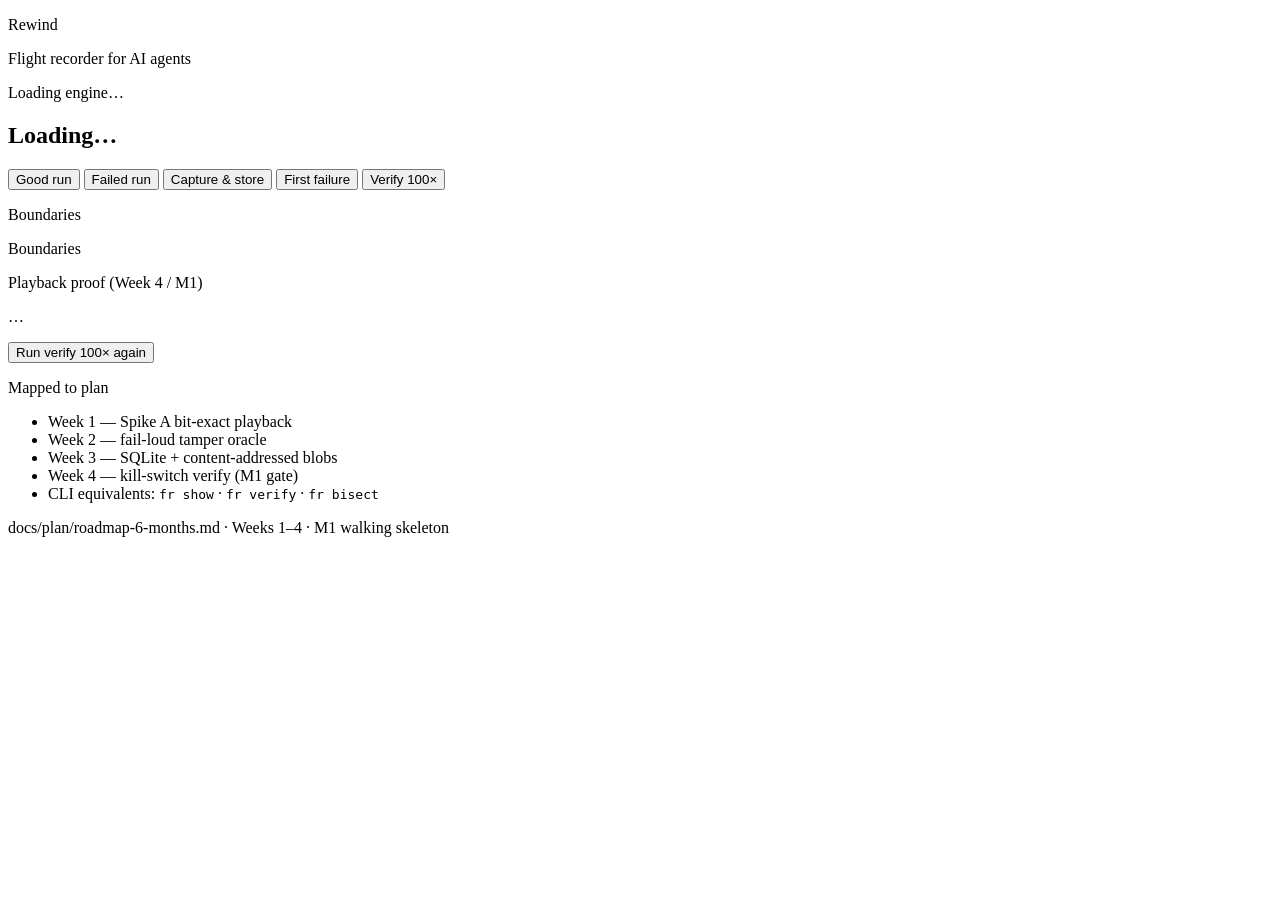
==== demos/week2_mam/static/index.html @ 28beea71 "feat(demo): extend mam UI for Weeks 1-4 M1 evidence Dark-blue console maps roadmap Weeks 1-4 (bit-ex" ====
<!DOCTYPE html>
<html lang="en">
  <head>
    <meta charset="utf-8" />
    <meta name="viewport" content="width=device-width, initial-scale=1" />
    <title>Rewind — Weeks 1–4 Demo</title>
    <link rel="preconnect" href="https://fonts.googleapis.com" />
    <link rel="preconnect" href="https://fonts.gstatic.com" crossorigin />
    <link
      href="https://fonts.googleapis.com/css2?family=IBM+Plex+Mono:wght@400;500;600&family=IBM+Plex+Sans:wght@400;500;600;700&display=swap"
      rel="stylesheet"
    />
    <link rel="stylesheet" href="/styles.css" />
  </head>
  <body>
    <div class="grid-bg" aria-hidden="true"></div>

    <header class="topbar">
      <div class="brand-block">
        <p class="brand">Rewind</p>
        <p class="product">Flight recorder for AI agents</p>
      </div>
      <p class="law" id="story-law">Loading engine…</p>
    </header>

    <main>
      <section class="intro">
        <h1 id="story-title">Loading…</h1>
        <p id="story-task"></p>
        <p class="fail-line" id="story-failure"></p>
      </section>

      <section class="milestones" id="milestones" aria-label="Weeks 1 to 4"></section>

      <nav class="tabs" role="tablist" aria-label="Demo views">
        <button class="tab is-on" data-act="good" type="button">Good run</button>
        <button class="tab" data-act="failed" type="button">Failed run</button>
        <button class="tab" data-act="store" type="button">Capture &amp; store</button>
        <button class="tab" data-act="bisect" type="button">First failure</button>
        <button class="tab" data-act="proof" type="button">Verify 100×</button>
      </nav>

      <section class="stage" id="panel-good" data-panel="good">
        <div class="split">
          <aside>
            <p class="aside-label">Boundaries</p>
            <ol class="timeline" id="timeline-good"></ol>
          </aside>
          <article class="inspect" id="inspect-good"></article>
        </div>
      </section>

      <section class="stage is-off" id="panel-failed" data-panel="failed">
        <div class="split">
          <aside>
            <p class="aside-label">Boundaries</p>
            <ol class="timeline" id="timeline-failed"></ol>
          </aside>
          <article class="inspect" id="inspect-failed"></article>
        </div>
      </section>

      <section class="stage is-off" id="panel-store" data-panel="store">
        <div class="store-grid" id="store-grid"></div>
      </section>

      <section class="stage is-off" id="panel-bisect" data-panel="bisect">
        <div class="bisect-head" id="bisect-banner"></div>
        <div class="diff" id="bisect-diff"></div>
      </section>

      <section class="stage is-off" id="panel-proof" data-panel="proof">
        <div class="proof-grid">
          <article>
            <p class="aside-label">Playback proof (Week 4 / M1)</p>
            <p class="metric" id="proof-metric">…</p>
            <p class="muted" id="proof-detail"></p>
            <p class="muted" id="proof-tamper"></p>
            <button type="button" id="btn-verify">Run verify 100× again</button>
          </article>
          <article>
            <p class="aside-label">Mapped to plan</p>
            <ul class="plain-list">
              <li>Week 1 — Spike A bit-exact playback</li>
              <li>Week 2 — fail-loud tamper oracle</li>
              <li>Week 3 — SQLite + content-addressed blobs</li>
              <li>Week 4 — kill-switch verify (M1 gate)</li>
              <li>CLI equivalents: <code>fr show</code> · <code>fr verify</code> · <code>fr bisect</code></li>
            </ul>
          </article>
        </div>
      </section>
    </main>

    <footer>
      <span>docs/plan/roadmap-6-months.md · Weeks 1–4 · M1 walking skeleton</span>
      <span id="run-ids"></span>
    </footer>
    <script src="/app.js"></script>
  </body>
</html>
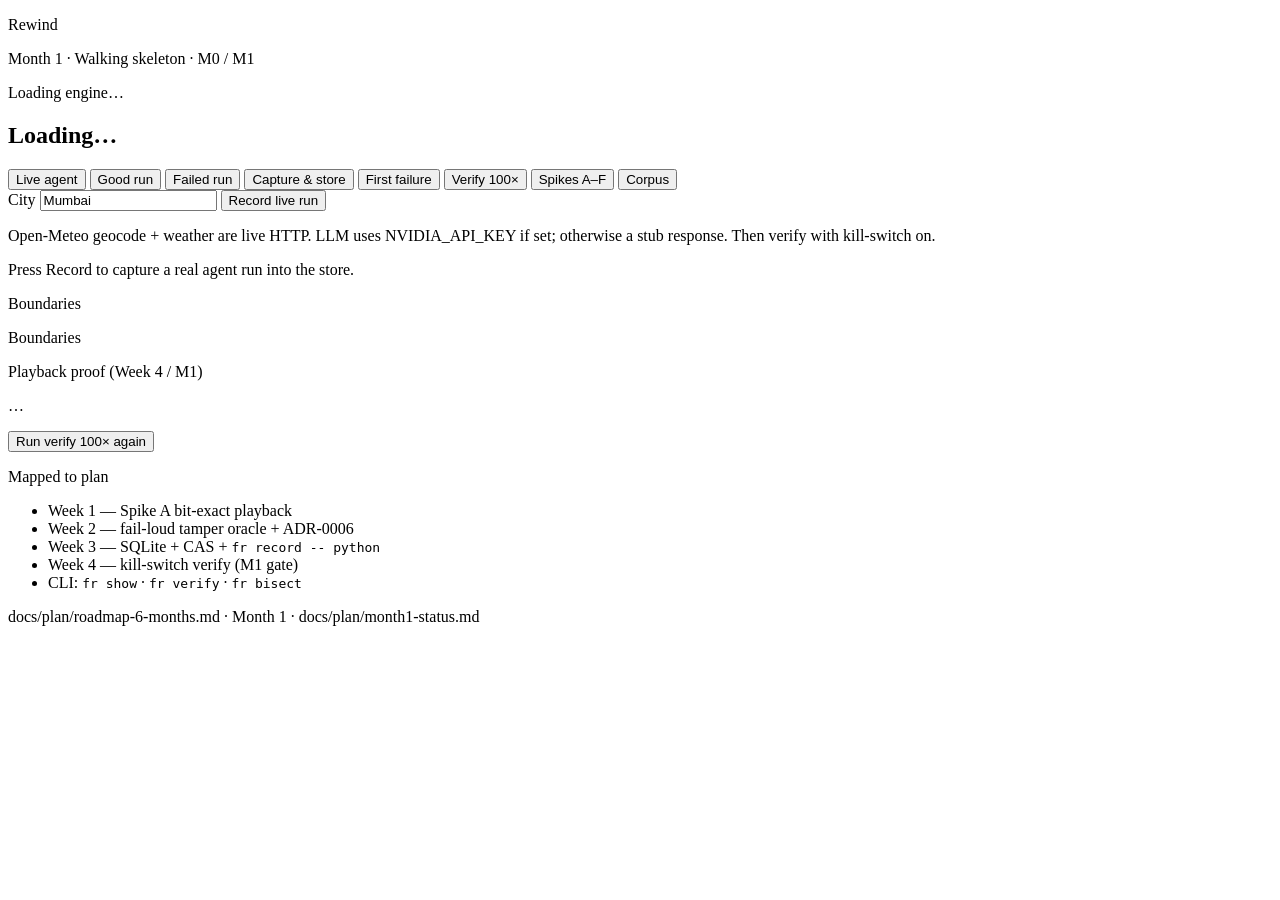
==== commit 55d3b25c: "feat(month1): complete M0/M1 gates with live mam console Ship fr record -- python, @fr.tool, spikes " ====
--- a/demos/week2_mam/static/index.html
+++ b/demos/week2_mam/static/index.html
@@ -3,7 +3,7 @@
   <head>
     <meta charset="utf-8" />
     <meta name="viewport" content="width=device-width, initial-scale=1" />
-    <title>Rewind — Weeks 1–4 Demo</title>
+    <title>Rewind — Month 1 Console</title>
     <link rel="preconnect" href="https://fonts.googleapis.com" />
     <link rel="preconnect" href="https://fonts.gstatic.com" crossorigin />
     <link
@@ -18,7 +18,7 @@
     <header class="topbar">
       <div class="brand-block">
         <p class="brand">Rewind</p>
-        <p class="product">Flight recorder for AI agents</p>
+        <p class="product">Month 1 · Walking skeleton · M0 / M1</p>
       </div>
       <p class="law" id="story-law">Loading engine…</p>
     </header>
@@ -30,17 +30,41 @@
         <p class="fail-line" id="story-failure"></p>
       </section>
 
+      <section class="gate-row" id="gates" aria-label="Month 1 gates"></section>
+
       <section class="milestones" id="milestones" aria-label="Weeks 1 to 4"></section>
 
       <nav class="tabs" role="tablist" aria-label="Demo views">
-        <button class="tab is-on" data-act="good" type="button">Good run</button>
+        <button class="tab is-on" data-act="live" type="button">Live agent</button>
+        <button class="tab" data-act="good" type="button">Good run</button>
         <button class="tab" data-act="failed" type="button">Failed run</button>
         <button class="tab" data-act="store" type="button">Capture &amp; store</button>
         <button class="tab" data-act="bisect" type="button">First failure</button>
         <button class="tab" data-act="proof" type="button">Verify 100×</button>
+        <button class="tab" data-act="spikes" type="button">Spikes A–F</button>
+        <button class="tab" data-act="corpus" type="button">Corpus</button>
       </nav>
 
-      <section class="stage" id="panel-good" data-panel="good">
+      <section class="stage" id="panel-live" data-panel="live">
+        <div class="live-panel">
+          <div class="live-controls">
+            <label>
+              City
+              <input id="live-city" type="text" value="Mumbai" maxlength="64" />
+            </label>
+            <button type="button" id="btn-live">Record live run</button>
+            <p class="muted" id="live-hint">
+              Open-Meteo geocode + weather are live HTTP. LLM uses NVIDIA_API_KEY if set; otherwise
+              a stub response. Then verify with kill-switch on.
+            </p>
+          </div>
+          <div class="live-results" id="live-results">
+            <p class="muted">Press Record to capture a real agent run into the store.</p>
+          </div>
+        </div>
+      </section>
+
+      <section class="stage is-off" id="panel-good" data-panel="good">
         <div class="split">
           <aside>
             <p class="aside-label">Boundaries</p>
@@ -82,18 +106,27 @@
             <p class="aside-label">Mapped to plan</p>
             <ul class="plain-list">
               <li>Week 1 — Spike A bit-exact playback</li>
-              <li>Week 2 — fail-loud tamper oracle</li>
-              <li>Week 3 — SQLite + content-addressed blobs</li>
+              <li>Week 2 — fail-loud tamper oracle + ADR-0006</li>
+              <li>Week 3 — SQLite + CAS + <code>fr record -- python</code></li>
               <li>Week 4 — kill-switch verify (M1 gate)</li>
-              <li>CLI equivalents: <code>fr show</code> · <code>fr verify</code> · <code>fr bisect</code></li>
+              <li>CLI: <code>fr show</code> · <code>fr verify</code> · <code>fr bisect</code></li>
             </ul>
           </article>
         </div>
       </section>
+
+      <section class="stage is-off" id="panel-spikes" data-panel="spikes">
+        <div class="spike-grid" id="spike-grid"></div>
+      </section>
+
+      <section class="stage is-off" id="panel-corpus" data-panel="corpus">
+        <div class="corpus-head" id="corpus-head"></div>
+        <div class="corpus-table" id="corpus-table"></div>
+      </section>
     </main>
 
     <footer>
-      <span>docs/plan/roadmap-6-months.md · Weeks 1–4 · M1 walking skeleton</span>
+      <span>docs/plan/roadmap-6-months.md · Month 1 · docs/plan/month1-status.md</span>
       <span id="run-ids"></span>
     </footer>
     <script src="/app.js"></script>
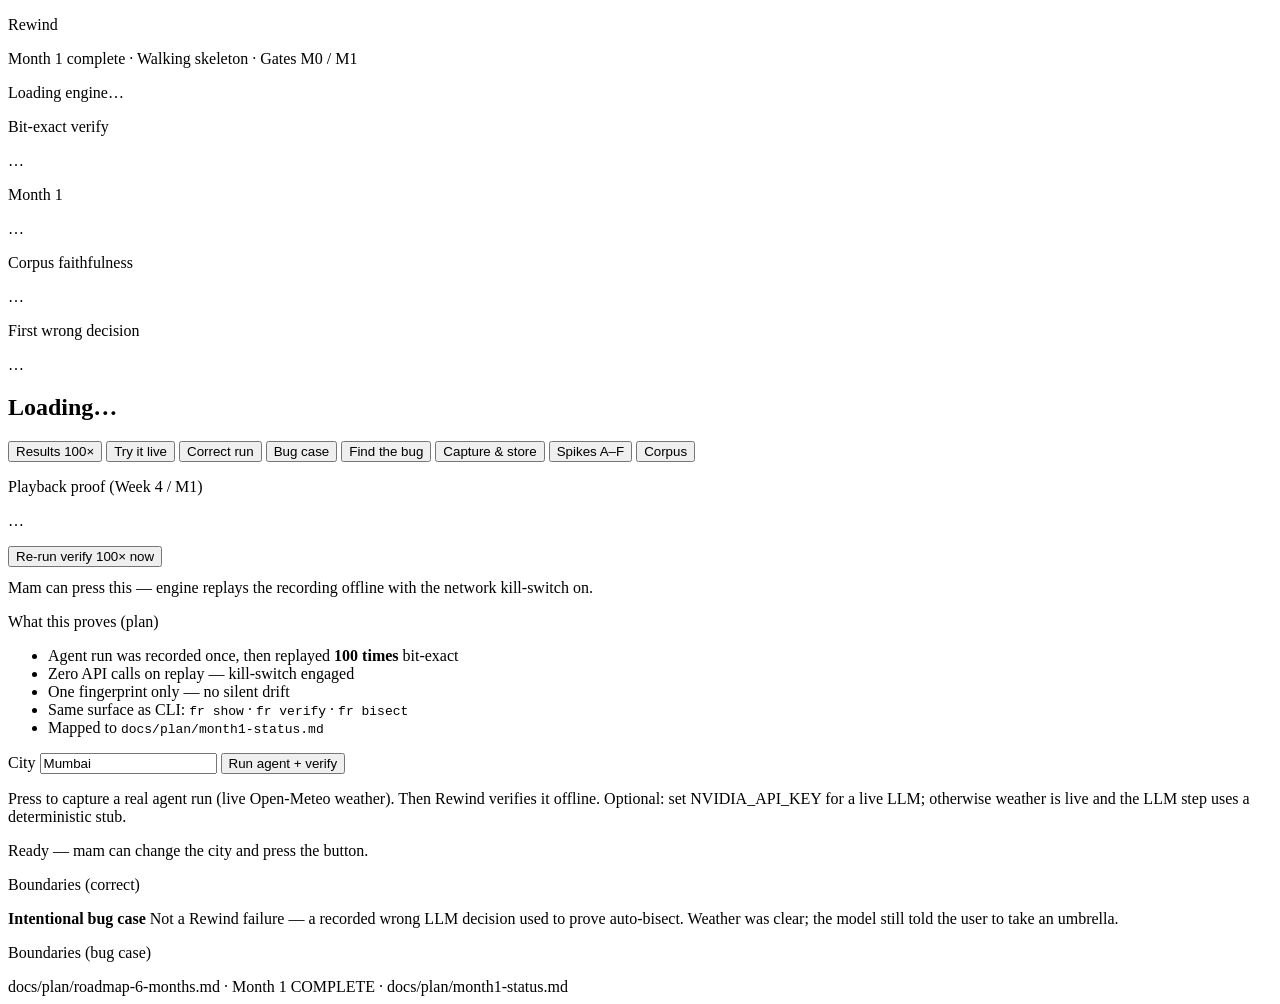
==== commit a7d30ccc: "fix(demo): mam-proof Month 1 UI — COMPLETE first, no failed-run doubt Reframe bug case as intentiona" ====
--- a/demos/week2_mam/static/index.html
+++ b/demos/week2_mam/static/index.html
@@ -10,7 +10,7 @@
       href="https://fonts.googleapis.com/css2?family=IBM+Plex+Mono:wght@400;500;600&family=IBM+Plex+Sans:wght@400;500;600;700&display=swap"
       rel="stylesheet"
     />
-    <link rel="stylesheet" href="/styles.css" />
+    <link rel="stylesheet" href="/styles.css?v=2" />
   </head>
   <body>
     <div class="grid-bg" aria-hidden="true"></div>
@@ -18,48 +18,93 @@
     <header class="topbar">
       <div class="brand-block">
         <p class="brand">Rewind</p>
-        <p class="product">Month 1 · Walking skeleton · M0 / M1</p>
+        <p class="product">Month 1 complete · Walking skeleton · Gates M0 / M1</p>
       </div>
       <p class="law" id="story-law">Loading engine…</p>
     </header>
 
     <main>
+      <section class="proof-strip" id="proof-strip" aria-label="Proven results">
+        <div class="proof-card">
+          <p class="proof-k">Bit-exact verify</p>
+          <p class="proof-v" id="strip-verify">…</p>
+        </div>
+        <div class="proof-card">
+          <p class="proof-k">Month 1</p>
+          <p class="proof-v ok" id="strip-month">…</p>
+        </div>
+        <div class="proof-card">
+          <p class="proof-k">Corpus faithfulness</p>
+          <p class="proof-v" id="strip-corpus">…</p>
+        </div>
+        <div class="proof-card">
+          <p class="proof-k">First wrong decision</p>
+          <p class="proof-v" id="strip-bisect">…</p>
+        </div>
+      </section>
+
       <section class="intro">
         <h1 id="story-title">Loading…</h1>
         <p id="story-task"></p>
-        <p class="fail-line" id="story-failure"></p>
+        <p class="ok-line" id="story-result"></p>
+        <p class="muted" id="story-debug"></p>
       </section>
 
       <section class="gate-row" id="gates" aria-label="Month 1 gates"></section>
-
       <section class="milestones" id="milestones" aria-label="Weeks 1 to 4"></section>
 
       <nav class="tabs" role="tablist" aria-label="Demo views">
-        <button class="tab is-on" data-act="live" type="button">Live agent</button>
-        <button class="tab" data-act="good" type="button">Good run</button>
-        <button class="tab" data-act="failed" type="button">Failed run</button>
+        <button class="tab is-on" data-act="proof" type="button">Results 100×</button>
+        <button class="tab" data-act="live" type="button">Try it live</button>
+        <button class="tab" data-act="good" type="button">Correct run</button>
+        <button class="tab" data-act="failed" type="button">Bug case</button>
+        <button class="tab" data-act="bisect" type="button">Find the bug</button>
         <button class="tab" data-act="store" type="button">Capture &amp; store</button>
-        <button class="tab" data-act="bisect" type="button">First failure</button>
-        <button class="tab" data-act="proof" type="button">Verify 100×</button>
         <button class="tab" data-act="spikes" type="button">Spikes A–F</button>
         <button class="tab" data-act="corpus" type="button">Corpus</button>
       </nav>
 
-      <section class="stage" id="panel-live" data-panel="live">
+      <section class="stage" id="panel-proof" data-panel="proof">
+        <div class="proof-grid">
+          <article>
+            <p class="aside-label">Playback proof (Week 4 / M1)</p>
+            <p class="metric" id="proof-metric">…</p>
+            <p class="muted" id="proof-detail"></p>
+            <p class="muted" id="proof-tamper"></p>
+            <button type="button" id="btn-verify">Re-run verify 100× now</button>
+            <p class="muted tiny" style="margin-top:0.75rem">
+              Mam can press this — engine replays the recording offline with the network kill-switch on.
+            </p>
+          </article>
+          <article>
+            <p class="aside-label">What this proves (plan)</p>
+            <ul class="plain-list">
+              <li>Agent run was recorded once, then replayed <strong>100 times</strong> bit-exact</li>
+              <li>Zero API calls on replay — kill-switch engaged</li>
+              <li>One fingerprint only — no silent drift</li>
+              <li>Same surface as CLI: <code>fr show</code> · <code>fr verify</code> · <code>fr bisect</code></li>
+              <li>Mapped to <code>docs/plan/month1-status.md</code></li>
+            </ul>
+          </article>
+        </div>
+      </section>
+
+      <section class="stage is-off" id="panel-live" data-panel="live">
         <div class="live-panel">
           <div class="live-controls">
             <label>
               City
               <input id="live-city" type="text" value="Mumbai" maxlength="64" />
             </label>
-            <button type="button" id="btn-live">Record live run</button>
+            <button type="button" id="btn-live">Run agent + verify</button>
             <p class="muted" id="live-hint">
-              Open-Meteo geocode + weather are live HTTP. LLM uses NVIDIA_API_KEY if set; otherwise
-              a stub response. Then verify with kill-switch on.
+              Press to capture a real agent run (live Open-Meteo weather). Then Rewind verifies it
+              offline. Optional: set NVIDIA_API_KEY for a live LLM; otherwise weather is live and
+              the LLM step uses a deterministic stub.
             </p>
           </div>
           <div class="live-results" id="live-results">
-            <p class="muted">Press Record to capture a real agent run into the store.</p>
+            <p class="muted">Ready — mam can change the city and press the button.</p>
           </div>
         </div>
       </section>
@@ -67,7 +112,7 @@
       <section class="stage is-off" id="panel-good" data-panel="good">
         <div class="split">
           <aside>
-            <p class="aside-label">Boundaries</p>
+            <p class="aside-label">Boundaries (correct)</p>
             <ol class="timeline" id="timeline-good"></ol>
           </aside>
           <article class="inspect" id="inspect-good"></article>
@@ -75,9 +120,16 @@
       </section>
 
       <section class="stage is-off" id="panel-failed" data-panel="failed">
+        <div class="case-banner">
+          <strong>Intentional bug case</strong>
+          <span class="muted"
+            >Not a Rewind failure — a recorded wrong LLM decision used to prove auto-bisect. Weather
+            was clear; the model still told the user to take an umbrella.</span
+          >
+        </div>
         <div class="split">
           <aside>
-            <p class="aside-label">Boundaries</p>
+            <p class="aside-label">Boundaries (bug case)</p>
             <ol class="timeline" id="timeline-failed"></ol>
           </aside>
           <article class="inspect" id="inspect-failed"></article>
@@ -93,28 +145,6 @@
         <div class="diff" id="bisect-diff"></div>
       </section>
 
-      <section class="stage is-off" id="panel-proof" data-panel="proof">
-        <div class="proof-grid">
-          <article>
-            <p class="aside-label">Playback proof (Week 4 / M1)</p>
-            <p class="metric" id="proof-metric">…</p>
-            <p class="muted" id="proof-detail"></p>
-            <p class="muted" id="proof-tamper"></p>
-            <button type="button" id="btn-verify">Run verify 100× again</button>
-          </article>
-          <article>
-            <p class="aside-label">Mapped to plan</p>
-            <ul class="plain-list">
-              <li>Week 1 — Spike A bit-exact playback</li>
-              <li>Week 2 — fail-loud tamper oracle + ADR-0006</li>
-              <li>Week 3 — SQLite + CAS + <code>fr record -- python</code></li>
-              <li>Week 4 — kill-switch verify (M1 gate)</li>
-              <li>CLI: <code>fr show</code> · <code>fr verify</code> · <code>fr bisect</code></li>
-            </ul>
-          </article>
-        </div>
-      </section>
-
       <section class="stage is-off" id="panel-spikes" data-panel="spikes">
         <div class="spike-grid" id="spike-grid"></div>
       </section>
@@ -126,9 +156,9 @@
     </main>
 
     <footer>
-      <span>docs/plan/roadmap-6-months.md · Month 1 · docs/plan/month1-status.md</span>
+      <span>docs/plan/roadmap-6-months.md · Month 1 COMPLETE · docs/plan/month1-status.md</span>
       <span id="run-ids"></span>
     </footer>
-    <script src="/app.js"></script>
+    <script src="/app.js?v=2"></script>
   </body>
 </html>
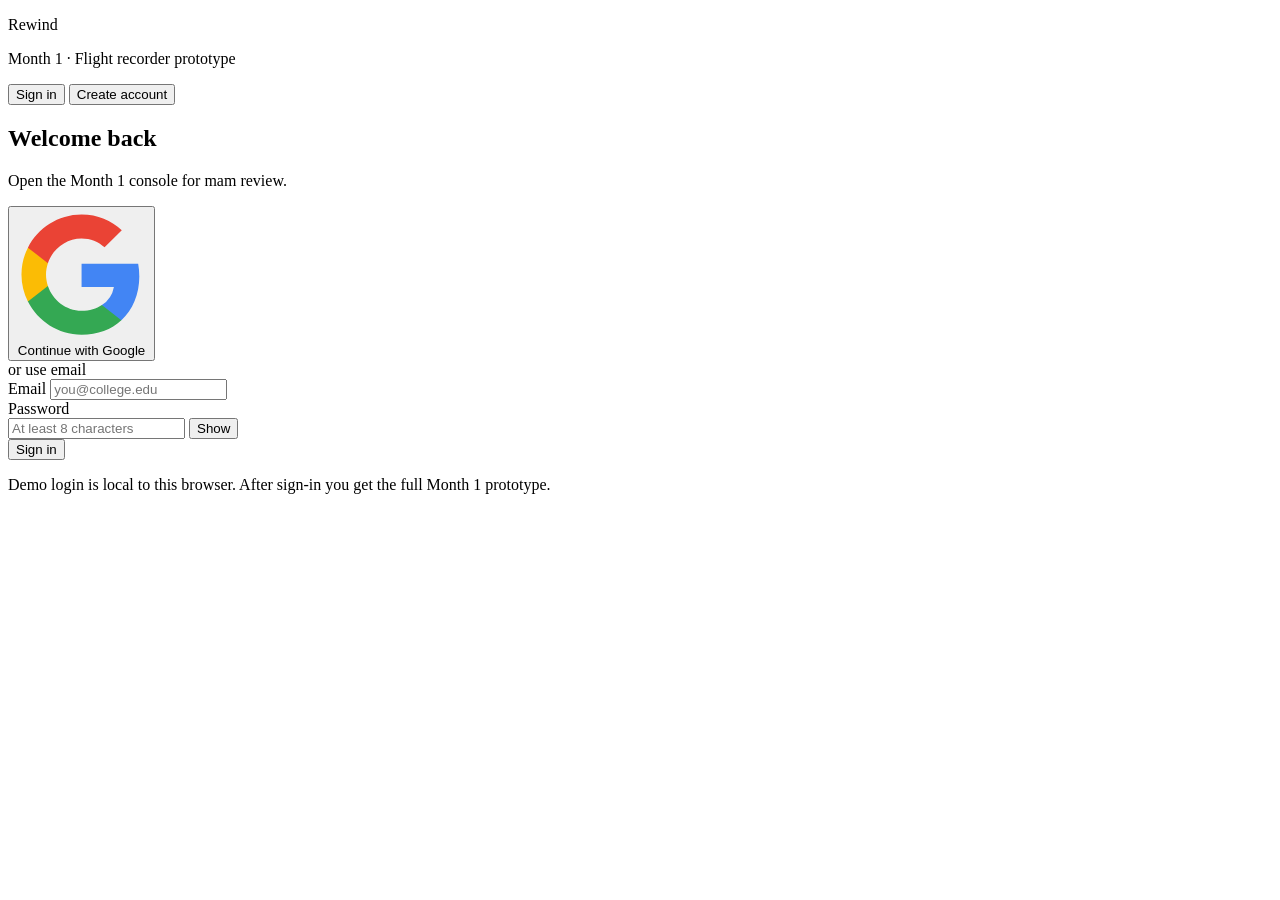
==== commit 8f4f4f71: "feat(demo): glass login plus full Month 1 mam prototype Sign-in, signup, and Google open the existin" ====
--- a/demos/week2_mam/static/index.html
+++ b/demos/week2_mam/static/index.html
@@ -3,162 +3,227 @@
   <head>
     <meta charset="utf-8" />
     <meta name="viewport" content="width=device-width, initial-scale=1" />
-    <title>Rewind — Month 1 Console</title>
-    <link rel="preconnect" href="https://fonts.googleapis.com" />
-    <link rel="preconnect" href="https://fonts.gstatic.com" crossorigin />
-    <link
-      href="https://fonts.googleapis.com/css2?family=IBM+Plex+Mono:wght@400;500;600&family=IBM+Plex+Sans:wght@400;500;600;700&display=swap"
-      rel="stylesheet"
-    />
-    <link rel="stylesheet" href="/styles.css?v=2" />
+    <meta name="color-scheme" content="light" />
+    <title>Rewind — Month 1 Prototype</title>
+    <link rel="stylesheet" href="/styles.css?v=7" />
   </head>
   <body>
-    <div class="grid-bg" aria-hidden="true"></div>
-
-    <header class="topbar">
-      <div class="brand-block">
-        <p class="brand">Rewind</p>
-        <p class="product">Month 1 complete · Walking skeleton · Gates M0 / M1</p>
-      </div>
-      <p class="law" id="story-law">Loading engine…</p>
-    </header>
-
-    <main>
-      <section class="proof-strip" id="proof-strip" aria-label="Proven results">
-        <div class="proof-card">
-          <p class="proof-k">Bit-exact verify</p>
-          <p class="proof-v" id="strip-verify">…</p>
+    <div class="atmosphere" aria-hidden="true">
+      <span class="orb orb-a"></span>
+      <span class="orb orb-b"></span>
+      <span class="orb orb-c"></span>
+    </div>
+
+    <!-- LOGIN / SIGNUP -->
+    <main id="view-auth" class="auth-stage">
+      <section class="glass sheet" aria-labelledby="auth-title">
+        <header class="brand-row">
+          <span class="mark" aria-hidden="true"></span>
+          <div>
+            <p class="brand">Rewind</p>
+            <p class="brand-sub">Month 1 · Flight recorder prototype</p>
+          </div>
+        </header>
+
+        <div class="segmented" role="tablist" aria-label="Account">
+          <button type="button" class="seg is-on" data-mode="login" role="tab" aria-selected="true">Sign in</button>
+          <button type="button" class="seg" data-mode="signup" role="tab" aria-selected="false">Create account</button>
         </div>
-        <div class="proof-card">
-          <p class="proof-k">Month 1</p>
-          <p class="proof-v ok" id="strip-month">…</p>
-        </div>
-        <div class="proof-card">
-          <p class="proof-k">Corpus faithfulness</p>
-          <p class="proof-v" id="strip-corpus">…</p>
-        </div>
-        <div class="proof-card">
-          <p class="proof-k">First wrong decision</p>
-          <p class="proof-v" id="strip-bisect">…</p>
-        </div>
-      </section>
-
-      <section class="intro">
-        <h1 id="story-title">Loading…</h1>
-        <p id="story-task"></p>
-        <p class="ok-line" id="story-result"></p>
-        <p class="muted" id="story-debug"></p>
-      </section>
-
-      <section class="gate-row" id="gates" aria-label="Month 1 gates"></section>
-      <section class="milestones" id="milestones" aria-label="Weeks 1 to 4"></section>
-
-      <nav class="tabs" role="tablist" aria-label="Demo views">
-        <button class="tab is-on" data-act="proof" type="button">Results 100×</button>
-        <button class="tab" data-act="live" type="button">Try it live</button>
-        <button class="tab" data-act="good" type="button">Correct run</button>
-        <button class="tab" data-act="failed" type="button">Bug case</button>
-        <button class="tab" data-act="bisect" type="button">Find the bug</button>
-        <button class="tab" data-act="store" type="button">Capture &amp; store</button>
-        <button class="tab" data-act="spikes" type="button">Spikes A–F</button>
-        <button class="tab" data-act="corpus" type="button">Corpus</button>
-      </nav>
-
-      <section class="stage" id="panel-proof" data-panel="proof">
-        <div class="proof-grid">
-          <article>
-            <p class="aside-label">Playback proof (Week 4 / M1)</p>
-            <p class="metric" id="proof-metric">…</p>
-            <p class="muted" id="proof-detail"></p>
-            <p class="muted" id="proof-tamper"></p>
-            <button type="button" id="btn-verify">Re-run verify 100× now</button>
-            <p class="muted tiny" style="margin-top:0.75rem">
-              Mam can press this — engine replays the recording offline with the network kill-switch on.
-            </p>
-          </article>
-          <article>
-            <p class="aside-label">What this proves (plan)</p>
-            <ul class="plain-list">
-              <li>Agent run was recorded once, then replayed <strong>100 times</strong> bit-exact</li>
-              <li>Zero API calls on replay — kill-switch engaged</li>
-              <li>One fingerprint only — no silent drift</li>
-              <li>Same surface as CLI: <code>fr show</code> · <code>fr verify</code> · <code>fr bisect</code></li>
-              <li>Mapped to <code>docs/plan/month1-status.md</code></li>
-            </ul>
-          </article>
-        </div>
-      </section>
-
-      <section class="stage is-off" id="panel-live" data-panel="live">
-        <div class="live-panel">
-          <div class="live-controls">
-            <label>
-              City
-              <input id="live-city" type="text" value="Mumbai" maxlength="64" />
-            </label>
-            <button type="button" id="btn-live">Run agent + verify</button>
-            <p class="muted" id="live-hint">
-              Press to capture a real agent run (live Open-Meteo weather). Then Rewind verifies it
-              offline. Optional: set NVIDIA_API_KEY for a live LLM; otherwise weather is live and
-              the LLM step uses a deterministic stub.
-            </p>
-          </div>
-          <div class="live-results" id="live-results">
-            <p class="muted">Ready — mam can change the city and press the button.</p>
-          </div>
-        </div>
-      </section>
-
-      <section class="stage is-off" id="panel-good" data-panel="good">
-        <div class="split">
-          <aside>
-            <p class="aside-label">Boundaries (correct)</p>
-            <ol class="timeline" id="timeline-good"></ol>
-          </aside>
-          <article class="inspect" id="inspect-good"></article>
-        </div>
-      </section>
-
-      <section class="stage is-off" id="panel-failed" data-panel="failed">
-        <div class="case-banner">
-          <strong>Intentional bug case</strong>
-          <span class="muted"
-            >Not a Rewind failure — a recorded wrong LLM decision used to prove auto-bisect. Weather
-            was clear; the model still told the user to take an umbrella.</span
-          >
-        </div>
-        <div class="split">
-          <aside>
-            <p class="aside-label">Boundaries (bug case)</p>
-            <ol class="timeline" id="timeline-failed"></ol>
-          </aside>
-          <article class="inspect" id="inspect-failed"></article>
-        </div>
-      </section>
-
-      <section class="stage is-off" id="panel-store" data-panel="store">
-        <div class="store-grid" id="store-grid"></div>
-      </section>
-
-      <section class="stage is-off" id="panel-bisect" data-panel="bisect">
-        <div class="bisect-head" id="bisect-banner"></div>
-        <div class="diff" id="bisect-diff"></div>
-      </section>
-
-      <section class="stage is-off" id="panel-spikes" data-panel="spikes">
-        <div class="spike-grid" id="spike-grid"></div>
-      </section>
-
-      <section class="stage is-off" id="panel-corpus" data-panel="corpus">
-        <div class="corpus-head" id="corpus-head"></div>
-        <div class="corpus-table" id="corpus-table"></div>
+
+        <h1 id="auth-title" class="auth-title">Welcome back</h1>
+        <p id="auth-lead" class="auth-lead">Open the Month 1 console for mam review.</p>
+
+        <button type="button" class="btn btn-google" id="btn-google">
+          <svg class="g-icon" viewBox="0 0 24 24" aria-hidden="true">
+            <path fill="#4285F4" d="M22.56 12.25c0-.78-.07-1.53-.2-2.25H12v4.26h5.92a5.06 5.06 0 0 1-2.2 3.32v2.77h3.57c2.08-1.92 3.28-4.74 3.28-8.1z"/>
+            <path fill="#34A853" d="M12 23c2.97 0 5.46-.98 7.28-2.66l-3.57-2.77c-.98.66-2.23 1.06-3.71 1.06-2.86 0-5.29-1.93-6.16-4.53H2.18v2.84C3.99 20.53 7.7 23 12 23z"/>
+            <path fill="#FBBC05" d="M5.84 14.09c-.22-.66-.35-1.36-.35-2.09s.13-1.43.35-2.09V7.07H2.18A10.96 10.96 0 0 0 1 12c0 1.77.42 3.45 1.18 4.93l3.66-2.84z"/>
+            <path fill="#EA4335" d="M12 5.38c1.62 0 3.06.56 4.21 1.64l3.15-3.15C17.45 2.09 14.97 1 12 1 7.7 1 3.99 3.47 2.18 7.07l3.66 2.84c.87-2.6 3.3-4.53 6.16-4.53z"/>
+          </svg>
+          Continue with Google
+        </button>
+
+        <div class="divider"><span>or use email</span></div>
+
+        <form id="auth-form" class="form" novalidate>
+          <div class="field" id="field-name" hidden>
+            <label for="name">Full name</label>
+            <input id="name" name="name" type="text" autocomplete="name" placeholder="Your name" />
+          </div>
+          <div class="field">
+            <label for="email">Email</label>
+            <input id="email" name="email" type="email" autocomplete="email" placeholder="you@college.edu" required />
+          </div>
+          <div class="field">
+            <label for="password">Password</label>
+            <div class="password-wrap">
+              <input id="password" name="password" type="password" autocomplete="current-password" placeholder="At least 8 characters" required minlength="8" />
+              <button type="button" class="eye" id="btn-eye" aria-label="Show password">Show</button>
+            </div>
+          </div>
+          <p class="form-error" id="form-error" role="alert" hidden></p>
+          <button type="submit" class="btn btn-primary" id="btn-submit">Sign in</button>
+        </form>
+        <p class="fineprint">Demo login is local to this browser. After sign-in you get the full Month 1 prototype.</p>
       </section>
     </main>
 
-    <footer>
-      <span>docs/plan/roadmap-6-months.md · Month 1 COMPLETE · docs/plan/month1-status.md</span>
-      <span id="run-ids"></span>
-    </footer>
-    <script src="/app.js?v=2"></script>
+    <!-- MONTH 1 CONSOLE -->
+    <div id="view-app" class="shell" hidden>
+      <aside class="rail glass">
+        <div class="brand-mark">
+          <span class="mark" aria-hidden="true"></span>
+          <div>
+            <p class="brand">Rewind</p>
+            <p class="product">Flight recorder</p>
+          </div>
+        </div>
+        <p class="rail-meta">Month 1 · M0 / M1</p>
+        <nav class="tabs" role="tablist" aria-label="Demo views">
+          <button class="tab is-on" data-act="proof" type="button">Results 100×</button>
+          <button class="tab" data-act="live" type="button">Live capture</button>
+          <button class="tab" data-act="good" type="button">Correct run</button>
+          <button class="tab" data-act="failed" type="button">Bug case</button>
+          <button class="tab" data-act="bisect" type="button">Find the bug</button>
+          <button class="tab" data-act="store" type="button">Capture &amp; store</button>
+          <button class="tab" data-act="spikes" type="button">Spikes A–F</button>
+          <button class="tab" data-act="corpus" type="button">Corpus</button>
+        </nav>
+        <p class="law" id="story-law">Loading…</p>
+        <div class="user-chip" id="user-chip">
+          <span class="avatar" id="user-avatar">R</span>
+          <div>
+            <p class="user-name" id="user-name">User</p>
+            <p class="user-email" id="user-email">email</p>
+          </div>
+        </div>
+        <button type="button" class="btn btn-ghost" id="btn-signout">Sign out</button>
+      </aside>
+
+      <div class="workspace">
+        <header class="hero glass">
+          <div class="hero-copy">
+            <h1 id="story-title">Loading…</h1>
+            <p id="story-task"></p>
+            <p class="ok-line" id="story-result"></p>
+            <p class="muted" id="story-debug"></p>
+          </div>
+          <div class="hero-gauge" aria-label="Primary verify reading">
+            <p class="gauge-k">Offline verify</p>
+            <p class="gauge-v" id="strip-verify">…</p>
+            <p class="gauge-sub">
+              <span id="strip-month">…</span>
+              <span class="sep"></span>
+              <span id="strip-corpus">…</span>
+              <span class="sep"></span>
+              <span id="strip-bisect">…</span>
+            </p>
+          </div>
+        </header>
+
+        <section class="gate-row" id="gates" aria-label="Month 1 gates"></section>
+        <section class="milestones" id="milestones" aria-label="Weeks 1 to 4"></section>
+
+        <main class="deck glass">
+          <section class="stage" id="panel-proof" data-panel="proof">
+            <div class="proof-grid">
+              <article>
+                <p class="aside-label">Playback proof</p>
+                <p class="metric" id="proof-metric">…</p>
+                <p class="muted" id="proof-detail"></p>
+                <p class="muted" id="proof-tamper"></p>
+                <button type="button" class="btn btn-primary" id="btn-verify">Re-run verify 100×</button>
+                <p class="muted tiny" id="verify-status" aria-live="polite"></p>
+                <p class="muted tiny">
+                  Offline replay with kill-switch on — zero outbound API calls. Progress every 10 replays.
+                </p>
+              </article>
+              <article>
+                <p class="aside-label">What this proves</p>
+                <ul class="plain-list">
+                  <li>Correct run replayed <strong>100 times</strong> bit-exact</li>
+                  <li>Kill-switch on — no live API calls during verify</li>
+                  <li>One fingerprint — no silent drift</li>
+                  <li>CLI: <code>fr show</code> · <code>fr verify</code> · <code>fr bisect</code></li>
+                  <li>Plan: <code>docs/plan/month1-status.md</code></li>
+                </ul>
+              </article>
+            </div>
+          </section>
+
+          <section class="stage is-off" id="panel-live" data-panel="live">
+            <div class="live-panel">
+              <div class="live-controls">
+                <label>
+                  City
+                  <input id="live-city" type="text" value="Mumbai" maxlength="64" />
+                </label>
+                <button type="button" class="btn btn-primary" id="btn-live">Run agent + verify</button>
+                <p class="muted" id="live-hint">
+                  Live Open-Meteo weather over HTTP, then offline verify. Uses NVIDIA_API_KEY when set;
+                  otherwise live weather + deterministic LLM stub.
+                </p>
+              </div>
+              <div class="live-results" id="live-results">
+                <p class="muted">Enter a city and run the agent to capture and verify a recording.</p>
+              </div>
+            </div>
+          </section>
+
+          <section class="stage is-off" id="panel-good" data-panel="good">
+            <div class="split">
+              <aside>
+                <p class="aside-label">Boundaries</p>
+                <ol class="timeline" id="timeline-good"></ol>
+              </aside>
+              <article class="inspect" id="inspect-good"></article>
+            </div>
+          </section>
+
+          <section class="stage is-off" id="panel-failed" data-panel="failed">
+            <div class="case-banner">
+              <strong>Intentional bug case</strong>
+              <span class="muted"
+                >Not a Rewind failure — wrong LLM advice kept so auto-bisect can be shown. Weather was
+                clear; the model still pushed an umbrella.</span
+              >
+            </div>
+            <div class="split">
+              <aside>
+                <p class="aside-label">Boundaries</p>
+                <ol class="timeline" id="timeline-failed"></ol>
+              </aside>
+              <article class="inspect" id="inspect-failed"></article>
+            </div>
+          </section>
+
+          <section class="stage is-off" id="panel-store" data-panel="store">
+            <div class="store-grid" id="store-grid"></div>
+          </section>
+
+          <section class="stage is-off" id="panel-bisect" data-panel="bisect">
+            <div class="bisect-head" id="bisect-banner"></div>
+            <div class="diff" id="bisect-diff"></div>
+          </section>
+
+          <section class="stage is-off" id="panel-spikes" data-panel="spikes">
+            <div class="spike-grid" id="spike-grid"></div>
+          </section>
+
+          <section class="stage is-off" id="panel-corpus" data-panel="corpus">
+            <div class="corpus-head" id="corpus-head"></div>
+            <div class="corpus-table" id="corpus-table"></div>
+          </section>
+        </main>
+
+        <footer class="glass foot">
+          <span>roadmap-6-months.md · Month 1 complete · month1-status.md</span>
+          <span id="run-ids"></span>
+        </footer>
+      </div>
+    </div>
+
+    <div class="toast" id="toast" role="status" aria-live="polite" hidden></div>
+    <script src="/app.js?v=7"></script>
   </body>
 </html>
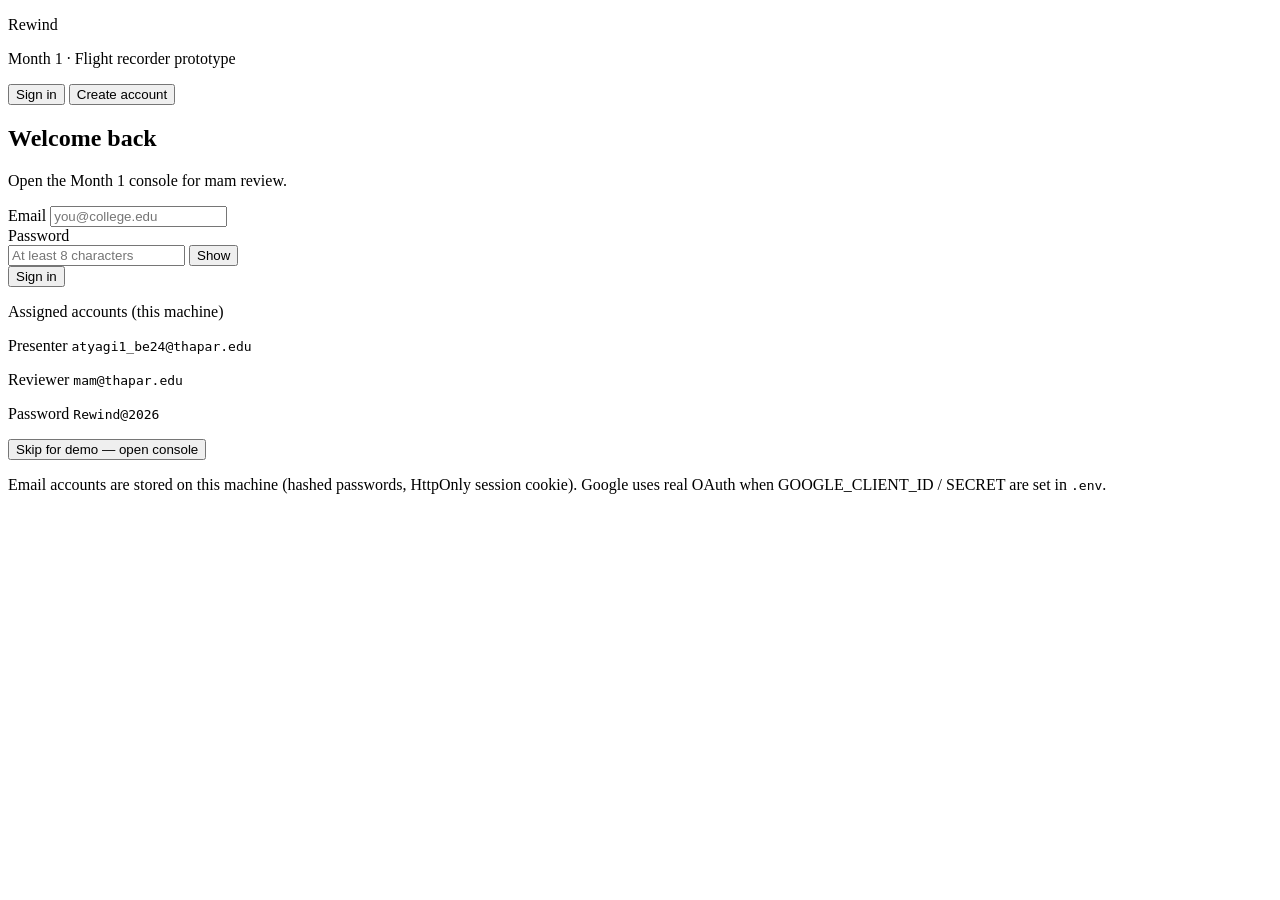
==== commit df40eeac: "feat(demo): glass mam console with real Google OAuth and local login Ship the Month 1 prototype as a" ====
--- a/demos/week2_mam/static/index.html
+++ b/demos/week2_mam/static/index.html
@@ -4,21 +4,17 @@
     <meta charset="utf-8" />
     <meta name="viewport" content="width=device-width, initial-scale=1" />
     <meta name="color-scheme" content="light" />
-    <title>Rewind — Month 1 Prototype</title>
-    <link rel="stylesheet" href="/styles.css?v=7" />
+    <title>Rewind — Month 1 Console</title>
+    <link rel="stylesheet" href="/styles.css?v=14" />
   </head>
   <body>
-    <div class="atmosphere" aria-hidden="true">
-      <span class="orb orb-a"></span>
-      <span class="orb orb-b"></span>
-      <span class="orb orb-c"></span>
-    </div>
+    <div class="chassis" aria-hidden="true"></div>
 
     <!-- LOGIN / SIGNUP -->
     <main id="view-auth" class="auth-stage">
-      <section class="glass sheet" aria-labelledby="auth-title">
+      <section class="sheet" aria-labelledby="auth-title">
         <header class="brand-row">
-          <span class="mark" aria-hidden="true"></span>
+          <span class="fdr" aria-hidden="true"></span>
           <div>
             <p class="brand">Rewind</p>
             <p class="brand-sub">Month 1 · Flight recorder prototype</p>
@@ -33,17 +29,18 @@
         <h1 id="auth-title" class="auth-title">Welcome back</h1>
         <p id="auth-lead" class="auth-lead">Open the Month 1 console for mam review.</p>
 
-        <button type="button" class="btn btn-google" id="btn-google">
-          <svg class="g-icon" viewBox="0 0 24 24" aria-hidden="true">
-            <path fill="#4285F4" d="M22.56 12.25c0-.78-.07-1.53-.2-2.25H12v4.26h5.92a5.06 5.06 0 0 1-2.2 3.32v2.77h3.57c2.08-1.92 3.28-4.74 3.28-8.1z"/>
-            <path fill="#34A853" d="M12 23c2.97 0 5.46-.98 7.28-2.66l-3.57-2.77c-.98.66-2.23 1.06-3.71 1.06-2.86 0-5.29-1.93-6.16-4.53H2.18v2.84C3.99 20.53 7.7 23 12 23z"/>
-            <path fill="#FBBC05" d="M5.84 14.09c-.22-.66-.35-1.36-.35-2.09s.13-1.43.35-2.09V7.07H2.18A10.96 10.96 0 0 0 1 12c0 1.77.42 3.45 1.18 4.93l3.66-2.84z"/>
-            <path fill="#EA4335" d="M12 5.38c1.62 0 3.06.56 4.21 1.64l3.15-3.15C17.45 2.09 14.97 1 12 1 7.7 1 3.99 3.47 2.18 7.07l3.66 2.84c.87-2.6 3.3-4.53 6.16-4.53z"/>
-          </svg>
-          Continue with Google
-        </button>
-
-        <div class="divider"><span>or use email</span></div>
+        <div id="google-block" hidden>
+          <button type="button" class="btn btn-google" id="btn-google">
+            <svg class="g-icon" viewBox="0 0 24 24" aria-hidden="true">
+              <path fill="#4285F4" d="M22.56 12.25c0-.78-.07-1.53-.2-2.25H12v4.26h5.92a5.06 5.06 0 0 1-2.2 3.32v2.77h3.57c2.08-1.92 3.28-4.74 3.28-8.1z"/>
+              <path fill="#34A853" d="M12 23c2.97 0 5.46-.98 7.28-2.66l-3.57-2.77c-.98.66-2.23 1.06-3.71 1.06-2.86 0-5.29-1.93-6.16-4.53H2.18v2.84C3.99 20.53 7.7 23 12 23z"/>
+              <path fill="#FBBC05" d="M5.84 14.09c-.22-.66-.35-1.36-.35-2.09s.13-1.43.35-2.09V7.07H2.18A10.96 10.96 0 0 0 1 12c0 1.77.42 3.45 1.18 4.93l3.66-2.84z"/>
+              <path fill="#EA4335" d="M12 5.38c1.62 0 3.06.56 4.21 1.64l3.15-3.15C17.45 2.09 14.97 1 12 1 7.7 1 3.99 3.47 2.18 7.07l3.66 2.84c.87-2.6 3.3-4.53 6.16-4.53z"/>
+            </svg>
+            Continue with Google
+          </button>
+          <div class="divider"><span>or use email</span></div>
+        </div>
 
         <form id="auth-form" class="form" novalidate>
           <div class="field" id="field-name" hidden>
@@ -52,7 +49,7 @@
           </div>
           <div class="field">
             <label for="email">Email</label>
-            <input id="email" name="email" type="email" autocomplete="email" placeholder="you@college.edu" required />
+            <input id="email" name="email" type="email" autocomplete="username" placeholder="you@college.edu" required />
           </div>
           <div class="field">
             <label for="password">Password</label>
@@ -64,15 +61,25 @@
           <p class="form-error" id="form-error" role="alert" hidden></p>
           <button type="submit" class="btn btn-primary" id="btn-submit">Sign in</button>
         </form>
-        <p class="fineprint">Demo login is local to this browser. After sign-in you get the full Month 1 prototype.</p>
+        <aside class="cred-card" id="cred-card" aria-label="Assigned demo accounts">
+          <p class="cred-k">Assigned accounts (this machine)</p>
+          <p class="cred-line"><span>Presenter</span> <code>atyagi1_be24@thapar.edu</code></p>
+          <p class="cred-line"><span>Reviewer</span> <code>mam@thapar.edu</code></p>
+          <p class="cred-line"><span>Password</span> <code>Rewind@2026</code></p>
+        </aside>
+        <button type="button" class="btn btn-skip" id="btn-skip">Skip for demo — open console</button>
+        <p class="fineprint" id="auth-footnote">
+          Email accounts are stored on this machine (hashed passwords, HttpOnly session cookie).
+          Google uses real OAuth when GOOGLE_CLIENT_ID / SECRET are set in <code>.env</code>.
+        </p>
       </section>
     </main>
 
     <!-- MONTH 1 CONSOLE -->
     <div id="view-app" class="shell" hidden>
-      <aside class="rail glass">
+      <aside class="rail">
         <div class="brand-mark">
-          <span class="mark" aria-hidden="true"></span>
+          <span class="fdr" aria-hidden="true"></span>
           <div>
             <p class="brand">Rewind</p>
             <p class="product">Flight recorder</p>
@@ -101,7 +108,7 @@
       </aside>
 
       <div class="workspace">
-        <header class="hero glass">
+        <header class="hero">
           <div class="hero-copy">
             <h1 id="story-title">Loading…</h1>
             <p id="story-task"></p>
@@ -124,7 +131,7 @@
         <section class="gate-row" id="gates" aria-label="Month 1 gates"></section>
         <section class="milestones" id="milestones" aria-label="Weeks 1 to 4"></section>
 
-        <main class="deck glass">
+        <main class="deck">
           <section class="stage" id="panel-proof" data-panel="proof">
             <div class="proof-grid">
               <article>
@@ -216,7 +223,7 @@
           </section>
         </main>
 
-        <footer class="glass foot">
+        <footer class="foot">
           <span>roadmap-6-months.md · Month 1 complete · month1-status.md</span>
           <span id="run-ids"></span>
         </footer>
@@ -224,6 +231,6 @@
     </div>
 
     <div class="toast" id="toast" role="status" aria-live="polite" hidden></div>
-    <script src="/app.js?v=7"></script>
+    <script src="/app.js?v=14"></script>
   </body>
 </html>
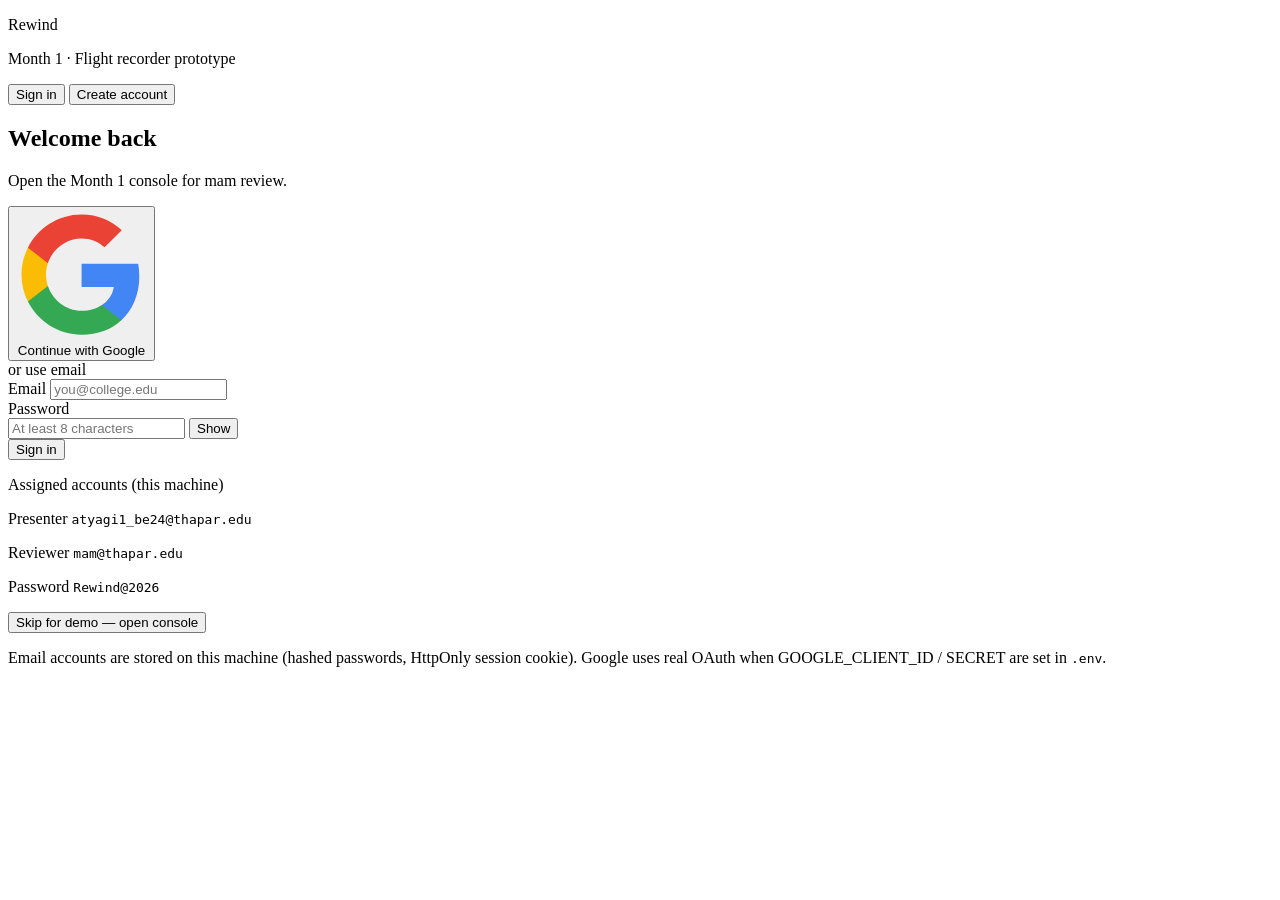
==== commit 60fa479b: "fix(demo): always show Google Sign-In on other laptops The button was hidden without a local .env. K" ====
--- a/demos/week2_mam/static/index.html
+++ b/demos/week2_mam/static/index.html
@@ -5,7 +5,7 @@
     <meta name="viewport" content="width=device-width, initial-scale=1" />
     <meta name="color-scheme" content="light" />
     <title>Rewind — Month 1 Console</title>
-    <link rel="stylesheet" href="/styles.css?v=14" />
+    <link rel="stylesheet" href="/styles.css?v=15" />
   </head>
   <body>
     <div class="chassis" aria-hidden="true"></div>
@@ -29,7 +29,7 @@
         <h1 id="auth-title" class="auth-title">Welcome back</h1>
         <p id="auth-lead" class="auth-lead">Open the Month 1 console for mam review.</p>
 
-        <div id="google-block" hidden>
+        <div id="google-block">
           <button type="button" class="btn btn-google" id="btn-google">
             <svg class="g-icon" viewBox="0 0 24 24" aria-hidden="true">
               <path fill="#4285F4" d="M22.56 12.25c0-.78-.07-1.53-.2-2.25H12v4.26h5.92a5.06 5.06 0 0 1-2.2 3.32v2.77h3.57c2.08-1.92 3.28-4.74 3.28-8.1z"/>
@@ -231,6 +231,6 @@
     </div>
 
     <div class="toast" id="toast" role="status" aria-live="polite" hidden></div>
-    <script src="/app.js?v=14"></script>
+    <script src="/app.js?v=15"></script>
   </body>
 </html>
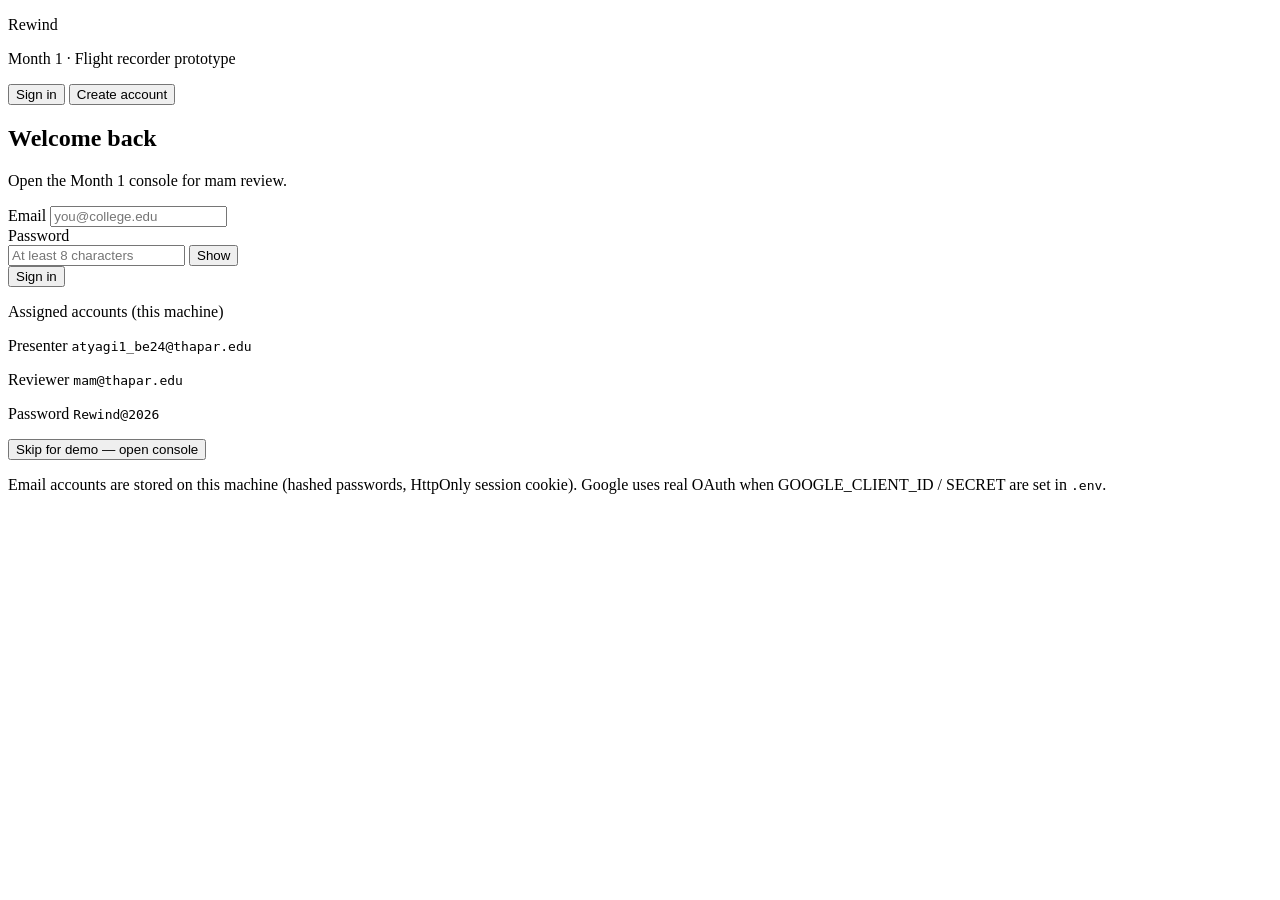
==== commit 06300c47: "feat(oracle): BLAKE3 divergence oracle with strict replay Switch the boundary hash-chain to BLAKE3 a" ====
--- a/demos/week2_mam/static/index.html
+++ b/demos/week2_mam/static/index.html
@@ -5,7 +5,7 @@
     <meta name="viewport" content="width=device-width, initial-scale=1" />
     <meta name="color-scheme" content="light" />
     <title>Rewind — Month 1 Console</title>
-    <link rel="stylesheet" href="/styles.css?v=15" />
+    <link rel="stylesheet" href="/styles.css?v=14" />
   </head>
   <body>
     <div class="chassis" aria-hidden="true"></div>
@@ -29,7 +29,7 @@
         <h1 id="auth-title" class="auth-title">Welcome back</h1>
         <p id="auth-lead" class="auth-lead">Open the Month 1 console for mam review.</p>
 
-        <div id="google-block">
+        <div id="google-block" hidden>
           <button type="button" class="btn btn-google" id="btn-google">
             <svg class="g-icon" viewBox="0 0 24 24" aria-hidden="true">
               <path fill="#4285F4" d="M22.56 12.25c0-.78-.07-1.53-.2-2.25H12v4.26h5.92a5.06 5.06 0 0 1-2.2 3.32v2.77h3.57c2.08-1.92 3.28-4.74 3.28-8.1z"/>
@@ -129,13 +129,14 @@
         </header>
 
         <section class="gate-row" id="gates" aria-label="Month 1 gates"></section>
-        <section class="milestones" id="milestones" aria-label="Weeks 1 to 4"></section>
+        <section class="milestones" id="milestones" aria-label="Weeks 1 to 5"></section>
 
         <main class="deck">
           <section class="stage" id="panel-proof" data-panel="proof">
             <div class="proof-grid">
               <article>
                 <p class="aside-label">Playback proof</p>
+                <p class="aside-label" id="proof-verdict">replay verified</p>
                 <p class="metric" id="proof-metric">…</p>
                 <p class="muted" id="proof-detail"></p>
                 <p class="muted" id="proof-tamper"></p>
@@ -231,6 +232,6 @@
     </div>
 
     <div class="toast" id="toast" role="status" aria-live="polite" hidden></div>
-    <script src="/app.js?v=15"></script>
+    <script src="/app.js?v=14"></script>
   </body>
 </html>
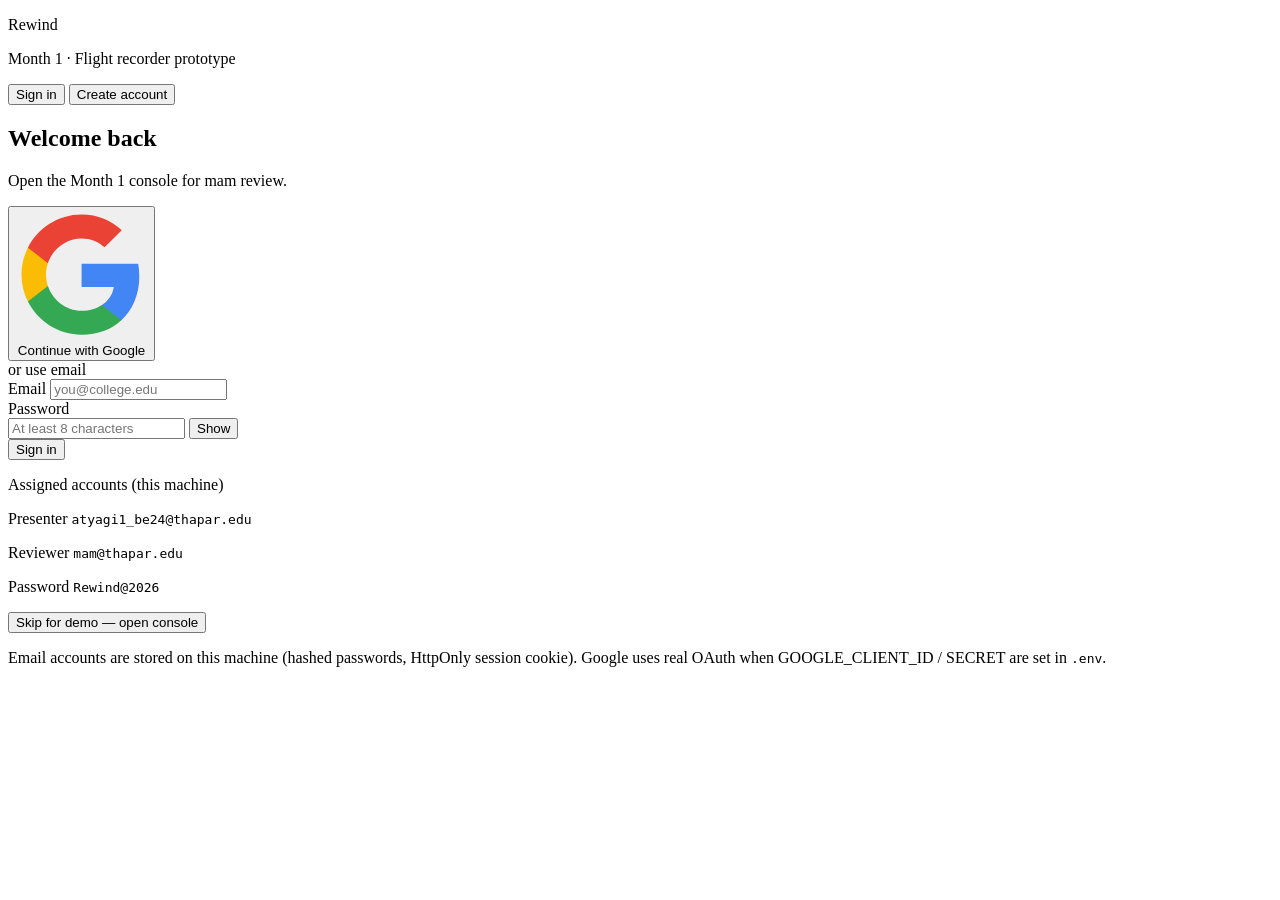
==== commit 9b87d1ec: "Land the remaining month 1-6 course work on one branch. The open month PRs conflicted with main. Thi" ====
--- a/demos/week2_mam/static/index.html
+++ b/demos/week2_mam/static/index.html
@@ -5,7 +5,7 @@
     <meta name="viewport" content="width=device-width, initial-scale=1" />
     <meta name="color-scheme" content="light" />
     <title>Rewind — Month 1 Console</title>
-    <link rel="stylesheet" href="/styles.css?v=14" />
+    <link rel="stylesheet" href="/styles.css?v=15" />
   </head>
   <body>
     <div class="chassis" aria-hidden="true"></div>
@@ -29,7 +29,7 @@
         <h1 id="auth-title" class="auth-title">Welcome back</h1>
         <p id="auth-lead" class="auth-lead">Open the Month 1 console for mam review.</p>
 
-        <div id="google-block" hidden>
+        <div id="google-block">
           <button type="button" class="btn btn-google" id="btn-google">
             <svg class="g-icon" viewBox="0 0 24 24" aria-hidden="true">
               <path fill="#4285F4" d="M22.56 12.25c0-.78-.07-1.53-.2-2.25H12v4.26h5.92a5.06 5.06 0 0 1-2.2 3.32v2.77h3.57c2.08-1.92 3.28-4.74 3.28-8.1z"/>
@@ -129,14 +129,13 @@
         </header>
 
         <section class="gate-row" id="gates" aria-label="Month 1 gates"></section>
-        <section class="milestones" id="milestones" aria-label="Weeks 1 to 5"></section>
+        <section class="milestones" id="milestones" aria-label="Weeks 1 to 4"></section>
 
         <main class="deck">
           <section class="stage" id="panel-proof" data-panel="proof">
             <div class="proof-grid">
               <article>
                 <p class="aside-label">Playback proof</p>
-                <p class="aside-label" id="proof-verdict">replay verified</p>
                 <p class="metric" id="proof-metric">…</p>
                 <p class="muted" id="proof-detail"></p>
                 <p class="muted" id="proof-tamper"></p>
@@ -232,6 +231,6 @@
     </div>
 
     <div class="toast" id="toast" role="status" aria-live="polite" hidden></div>
-    <script src="/app.js?v=14"></script>
+    <script src="/app.js?v=15"></script>
   </body>
 </html>
